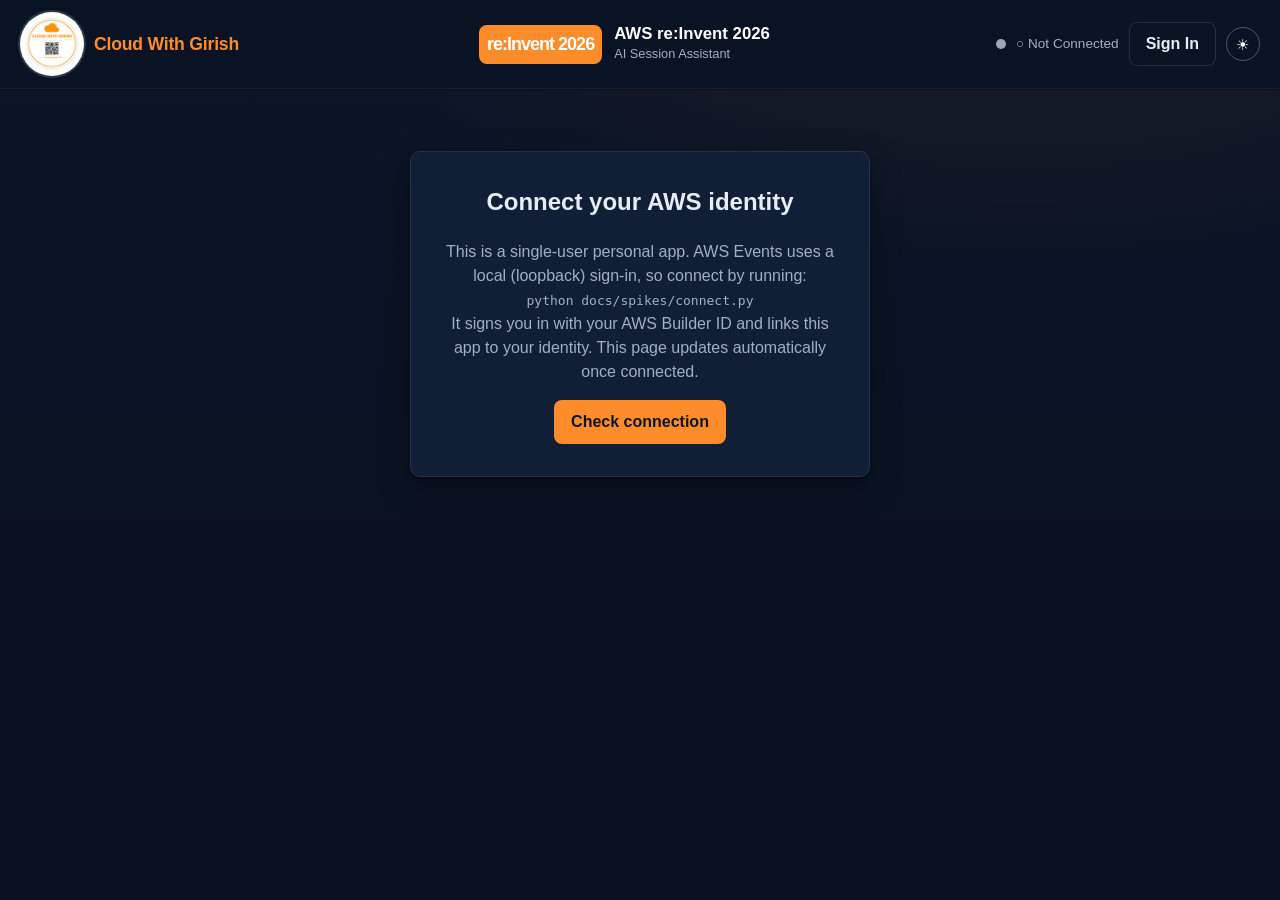
==== frontend/index.html @ ca7b6c53 "Initial commit: re:Invent 2026 Session AI Assistant" ====
<!DOCTYPE html>
<html lang="en">
<head>
  <meta charset="UTF-8" />
  <meta name="viewport" content="width=device-width, initial-scale=1.0" />
  <title>AWS re:Invent 2026 Session Assistant</title>
  <meta name="description" content="Discover and manage your AWS re:Invent 2026 sessions." />
  <link rel="stylesheet" href="styles.css" />
  <script src="theme.js"></script>
</head>
<body>
  <a class="skip-link" href="#chat-input">Skip to chat input</a>

  <header class="app-header" role="banner">
    <a class="cwg-brand" href="https://cloudwithgirish.com" target="_blank"
       rel="noopener noreferrer" aria-label="Cloud With Girish - cloudwithgirish.com">
      <img src="assets/cloud-with-girish.png" alt="Cloud With Girish"
           class="cwg-logo" onerror="this.closest('.cwg-brand').style.display='none'" />
      <span class="cwg-wordmark" aria-hidden="true">Cloud With Girish</span>
    </a>
    <div class="brand">
      <span class="brand-mark" aria-hidden="true">re:Invent 2026</span>
      <div>
        <h1>AWS re:Invent 2026</h1>
        <p class="brand-sub">AI Session Assistant</p>
      </div>
    </div>
    <div class="header-status">
      <span id="conn-indicator" class="status-dot status-unknown" aria-hidden="true"></span>
      <span id="conn-text" class="status-text" role="status" aria-live="polite">Checking…</span>
      <!-- Persistent Schedule_View control (Req 23.1): opens the schedule with
           one click, no chat message needed. Shown only while authorized. -->
      <button id="schedule-btn" class="btn btn-secondary" hidden
              aria-haspopup="dialog">My Schedule</button>
      <button id="auth-btn" class="btn btn-secondary" hidden>Sign In</button>
      <button id="theme-toggle" class="theme-toggle" type="button" aria-pressed="true" aria-label="Switch to light theme" title="Switch to light theme">☀︎</button>
    </div>
  </header>

  <main class="app-main">
    <!-- Auth gate: shown when not authenticated / not authorized -->
    <section id="auth-panel" class="auth-panel" hidden aria-live="polite">
      <div class="auth-card">
        <h2 id="auth-title">Connect your AWS identity</h2>
        <p id="auth-message">Connect your AWS identity to explore re:Invent 2026 sessions.</p>
        <button id="connect-btn" class="btn btn-primary">Connect to re:Invent</button>
      </div>
    </section>

    <!-- Chat experience: shown when authorized -->
    <section id="chat-panel" class="chat-panel" hidden>
      <div class="intro">
        <p>Discover sessions, explore topics, and manage your re:Invent favorites.</p>

        <details class="guide" open>
          <summary>What you can ask</summary>
          <div class="guide-grid">
            <div class="guide-card">
              <h3>Find sessions</h3>
              <ul>
                <li>&ldquo;Find sessions about Amazon Bedrock&rdquo;</li>
                <li>&ldquo;Show me AI agent sessions&rdquo;</li>
                <li>&ldquo;Beginner-friendly serverless sessions&rdquo;</li>
                <li>&ldquo;Workshops about generative AI&rdquo;</li>
              </ul>
            </div>
            <div class="guide-card">
              <h3>Explore a session</h3>
              <ul>
                <li>&ldquo;Tell me more about DVT307&rdquo;</li>
                <li>&ldquo;Details on AIM350&rdquo;</li>
                <li>&ldquo;Who are the speakers for that one?&rdquo;</li>
              </ul>
            </div>
            <div class="guide-card">
              <h3>Manage favorites</h3>
              <ul>
                <li>&ldquo;Favorite AIM350&rdquo;</li>
                <li>&ldquo;Unfavorite AIM350&rdquo;</li>
                <li>&ldquo;Show my favorites&rdquo;</li>
              </ul>
            </div>
            <div class="guide-card">
              <h3>Manage reservations</h3>
              <ul>
                <li>&ldquo;Reserve a seat for AIM350&rdquo;</li>
                <li>&ldquo;Cancel my reservation for AIM350&rdquo;</li>
                <li>&ldquo;Show my reserved sessions&rdquo;</li>
              </ul>
            </div>
            <div class="guide-card">
              <h3>Your schedule &amp; personal time</h3>
              <ul>
                <li>&ldquo;Show my schedule&rdquo;
                  <span class="guide-hint">favorites &amp; personal time</span></li>
                <li>&ldquo;Add the Tuesday keynote to my schedule&rdquo;
                  <span class="guide-hint">one example</span></li>
                <li>&ldquo;Add a personal time block for lunch on Dec 1 from 12:00 to 1:00 PM&rdquo;
                  <span class="guide-hint">Pacific times</span></li>
                <li>&ldquo;Change my #1 personal time to 1:00&ndash;2:00 PM&rdquo;
                  <span class="guide-hint">edit</span></li>
                <li>&ldquo;Delete my #2 personal time&rdquo;
                  <span class="guide-hint">remove</span></li>
              </ul>
            </div>
            <div class="guide-card">
              <h3>Counts &amp; totals</h3>
              <ul>
                <li>&ldquo;How many favorites do I have?&rdquo;
                  <span class="guide-hint">favorites total</span></li>
                <li>&ldquo;How many favorites on 2026-12-02?&rdquo;
                  <span class="guide-hint">favorites, by date</span></li>
                <li>&ldquo;My favorites by venue&rdquo;
                  <span class="guide-hint">favorites, grouped</span></li>
                <li>&ldquo;My reserved sessions by venue&rdquo;
                  <span class="guide-hint">reserved, grouped</span></li>
                <li>&ldquo;How many sessions at MGM Grand?&rdquo;
                  <span class="guide-hint">whole catalog, by venue</span></li>
                <li>&ldquo;How many Bedrock sessions?&rdquo;
                  <span class="guide-hint">whole catalog, by topic</span></li>
              </ul>
            </div>
          </div>
          <p class="guide-note">
            Tip: search by <strong>topic, AWS service, level, or session type</strong>.
            Results come live from AWS Events &mdash; the assistant shows a handful
            of the most relevant matches rather than counting the full catalog, so
            search by theme (e.g. &ldquo;Bedrock workshops&rdquo;), and ask &ldquo;how
            many&rdquo; about your favorites (fast) or the whole catalog.
          </p>
        </details>

        <div class="suggestions" id="suggestions" role="group" aria-label="Suggested questions"></div>
      </div>

      <div id="conversation" class="conversation" role="log" aria-live="polite" aria-label="Conversation"></div>

      <form id="chat-form" class="chat-form" autocomplete="off">
        <label class="visually-hidden" for="chat-input">Ask about re:Invent sessions</label>
        <textarea id="chat-input" class="chat-input" rows="1"
          placeholder="Ask about re:Invent sessions…"></textarea>
        <button id="send-btn" type="submit" class="btn btn-primary">Send</button>
      </form>
      <p id="global-error" class="global-error" role="alert" hidden></p>
    </section>
  </main>

  <!-- Session details dialog -->
  <div id="details-backdrop" class="modal-backdrop" hidden>
    <div id="details-modal" class="modal" role="dialog" aria-modal="true" aria-labelledby="details-title">
      <button id="details-close" class="modal-close" aria-label="Close details">×</button>
      <div id="details-content"></div>
    </div>
  </div>

  <!-- Schedule_View dialog: reserved sessions, favorites, and personal time. -->
  <div id="schedule-backdrop" class="modal-backdrop" hidden>
    <div id="schedule-modal" class="modal" role="dialog" aria-modal="true" aria-label="Your schedule">
      <button id="schedule-close" class="modal-close" aria-label="Close schedule">×</button>
      <h2 class="schedule-heading">My Schedule</h2>
      <!-- Personal-time controls (Req 23.4): add is always available; the
           add/edit form renders into #schedule-form-slot, the list into
           #schedule-content. -->
      <div class="schedule-toolbar">
        <button id="schedule-add-btn" class="btn btn-primary" type="button">
          Add personal time
        </button>
      </div>
      <div id="schedule-form-slot" class="schedule-form-slot" hidden></div>
      <div id="schedule-content"></div>
    </div>
  </div>

  <script src="config.js"></script>
  <script src="api.js"></script>
  <script src="auth.js"></script>
  <script src="sessions.js"></script>
  <script src="favorites.js"></script>
  <script src="reservations.js"></script>
  <script src="schedule.js"></script>
  <script src="personal-time-form.js"></script>
  <script src="schedule-view.js"></script>
  <script src="chat.js"></script>
  <script src="app.js"></script>
</body>
</html>
---- frontend/styles.css ----
:root {
  --bg: #0f1b2d;
  --bg-panel: #ffffff;
  --ink: #16202e;
  --ink-soft: #5b6b7f;
  --accent: #ec7211;      /* AWS orange */
  --accent-ink: #ffffff;
  --brand: #232f3e;       /* AWS squid ink */
  --ok: #1a936f;
  --off: #9aa7b5;
  --err: #c0392b;
  --line: #e3e8ee;
  --radius: 10px;
  --shadow: 0 1px 3px rgba(16,32,45,.12), 0 6px 20px rgba(16,32,45,.06);
  --maxw: 900px;
  --font: -apple-system, BlinkMacSystemFont, "Segoe UI", Roboto, Helvetica, Arial, sans-serif;
}

* { box-sizing: border-box; }
html, body { margin: 0; padding: 0; }
body {
  font-family: var(--font);
  color: var(--ink);
  background: linear-gradient(180deg, #f4f6f9 0%, #eef1f5 100%);
  min-height: 100vh;
  line-height: 1.5;
}

.skip-link {
  position: absolute; left: -999px; top: 0;
  background: var(--accent); color: #fff; padding: 8px 14px; z-index: 100;
}
.skip-link:focus { left: 8px; top: 8px; border-radius: 6px; }

.visually-hidden {
  position: absolute; width: 1px; height: 1px; overflow: hidden;
  clip: rect(0 0 0 0); white-space: nowrap;
}

/* Header */
.app-header {
  background: var(--brand);
  color: #fff;
  display: flex; align-items: center; justify-content: space-between;
  padding: 12px 20px; gap: 16px;
  position: sticky; top: 0; z-index: 20;
}
.brand { display: flex; align-items: center; gap: 12px; }
.brand-mark {
  background: var(--accent); color: #fff; font-weight: 800;
  border-radius: 8px; padding: 6px 8px; font-size: 18px; letter-spacing: -1px;
}
.app-header h1 { font-size: 1.05rem; margin: 0; line-height: 1.1; }
.brand-sub { margin: 0; font-size: .8rem; color: #c9d3df; }
.header-status { display: flex; align-items: center; gap: 10px; }
.status-dot { width: 10px; height: 10px; border-radius: 50%; display: inline-block; background: var(--off); }
.status-ok { background: #35d07f; box-shadow: 0 0 0 3px rgba(53,208,127,.25); }
.status-off { background: var(--off); }
.status-unknown { background: #f1c40f; }
.status-text { font-size: .85rem; color: #dfe6ee; }

/* Buttons */
.btn {
  font: inherit; font-weight: 600; border: 1px solid transparent;
  border-radius: 8px; padding: 9px 16px; cursor: pointer;
  transition: background .15s, border-color .15s, transform .02s;
}
.btn:active { transform: translateY(1px); }
.btn:focus-visible { outline: 3px solid #7cc0ff; outline-offset: 2px; }
.btn-primary { background: var(--accent); color: var(--accent-ink); }
.btn-primary:hover { background: #d9660c; }
.btn-secondary { background: transparent; color: #fff; border-color: #4a586b; }
.btn-secondary:hover { background: #33415436; }
.btn-ghost { background: #f2f5f8; color: var(--ink); border-color: var(--line); }
.btn-ghost:hover { background: #e8edf3; }
.btn:disabled { opacity: .6; cursor: not-allowed; }

/* Main */
.app-main { max-width: var(--maxw); margin: 0 auto; padding: 22px 16px 40px; }

/* Auth panel */
.auth-panel { display: flex; justify-content: center; padding-top: 40px; }
.auth-card {
  background: var(--bg-panel); border: 1px solid var(--line);
  border-radius: var(--radius); box-shadow: var(--shadow);
  padding: 32px; max-width: 460px; text-align: center;
}
.auth-card h2 { margin-top: 0; }
.auth-card p { color: var(--ink-soft); }

/* Chat */
.intro { margin-bottom: 14px; }
.intro-collapsed p { display: none; }
.intro p { color: var(--ink-soft); margin: 0 0 12px; }
.suggestions { display: flex; flex-wrap: wrap; gap: 8px; }
.chip {
  font: inherit; border: 1px solid var(--line); background: #fff;
  color: var(--ink); border-radius: 999px; padding: 7px 14px; cursor: pointer;
}
.chip:hover { border-color: var(--accent); color: var(--accent); }
.chip:focus-visible { outline: 3px solid #7cc0ff; outline-offset: 2px; }
.chip-accent { border-color: var(--accent); color: var(--accent); font-weight: 600; }

.conversation {
  margin: 16px 0; display: flex; flex-direction: column; gap: 14px;
  min-height: 200px; max-height: 60vh; overflow-y: auto; padding-right: 4px;
}
.msg { display: flex; flex-direction: column; gap: 4px; max-width: 100%; }
.msg-who { font-size: .72rem; text-transform: uppercase; letter-spacing: .04em; color: var(--ink-soft); }
.msg-body {
  background: #fff; border: 1px solid var(--line); border-radius: 12px;
  padding: 10px 14px; white-space: pre-wrap; word-wrap: break-word;
}
.msg-user { align-items: flex-end; }
.msg-user .msg-body { background: var(--brand); color: #fff; border-color: var(--brand); }
.msg-assistant .msg-body { background: #fff; }
.typing .dot {
  display: inline-block; width: 6px; height: 6px; border-radius: 50%;
  background: var(--ink-soft); margin-right: 2px; animation: blink 1.2s infinite;
}
.typing .dot:nth-child(2) { animation-delay: .2s; }
.typing .dot:nth-child(3) { animation-delay: .4s; }
@keyframes blink { 0%, 80%, 100% { opacity: .3; } 40% { opacity: 1; } }

/* Session cards */
.session-list { display: grid; gap: 12px; grid-template-columns: 1fr; margin-top: 4px; }
@media (min-width: 680px) { .session-list { grid-template-columns: 1fr 1fr; } }
.session-card {
  background: #fff; border: 1px solid var(--line); border-radius: var(--radius);
  padding: 14px; box-shadow: var(--shadow); display: flex; flex-direction: column; gap: 6px;
}
.card-head { display: flex; align-items: center; gap: 8px; flex-wrap: wrap; }
.card-code {
  background: #eef4ff; color: #1f5fbf; font-weight: 700; font-size: .78rem;
  border-radius: 6px; padding: 2px 8px; letter-spacing: .02em;
}
.card-type { font-size: .78rem; color: var(--ink-soft); }
.card-title { margin: 2px 0 4px; font-size: 1.02rem; }
.card-meta { font-size: .85rem; color: var(--ink-soft); }
.meta-label { color: var(--ink); font-weight: 600; }
.card-actions { display: flex; gap: 8px; margin-top: 8px; }
.fav-btn { background: #fff; border: 1px solid var(--accent); color: var(--accent); }
.fav-btn:hover { background: #fff4ec; }
.fav-btn.is-fav { background: var(--accent); color: #fff; }

/* Chat input */
.chat-form { display: flex; gap: 8px; align-items: flex-end; }
.chat-input {
  flex: 1; font: inherit; resize: none; border: 1px solid var(--line);
  border-radius: 10px; padding: 11px 14px; min-height: 44px; max-height: 160px;
  background: #fff;
}
.chat-input:focus-visible { outline: 3px solid #7cc0ff; outline-offset: 1px; border-color: var(--accent); }

.global-error {
  margin-top: 10px; padding: 10px 14px; border-radius: 8px;
  background: #eef7f2; color: #14603f; border: 1px solid #bfe3d3;
}
.global-error.is-error { background: #fdecea; color: var(--err); border-color: #f5c6c0; }

/* Ensure the HTML `hidden` attribute always wins over explicit display rules
   (e.g. .modal-backdrop{display:flex}). Without this, [hidden] is ignored and
   the modal overlay covers the page and blocks all clicks. */
[hidden] { display: none !important; }

/* Modal */
.modal-backdrop {
  position: fixed; inset: 0; background: rgba(16,32,45,.55);
  display: flex; align-items: center; justify-content: center; padding: 16px; z-index: 50;
}
.modal {
  background: #fff; border-radius: var(--radius); max-width: 620px; width: 100%;
  max-height: 85vh; overflow-y: auto; padding: 24px; position: relative; box-shadow: var(--shadow);
}
.modal-close {
  position: absolute; top: 10px; right: 12px; background: none; border: none;
  font-size: 1.6rem; line-height: 1; cursor: pointer; color: var(--ink-soft);
}
.modal-close:focus-visible { outline: 3px solid #7cc0ff; }
.details-code { color: #1f5fbf; font-weight: 700; margin-top: -6px; }
.details-abstract { margin-top: 12px; border-top: 1px solid var(--line); padding-top: 12px; }

@media (prefers-reduced-motion: reduce) {
  * { animation: none !important; transition: none !important; }
}

/* "What you can ask" guide panel */
.guide {
  border: 1px solid var(--line);
  border-radius: var(--radius);
  background: #fff;
  padding: 10px 14px;
  margin: 0 0 12px;
  box-shadow: var(--shadow);
}
.guide > summary {
  cursor: pointer;
  font-weight: 700;
  color: var(--brand);
  list-style: none;
}
.guide > summary::-webkit-details-marker { display: none; }
.guide > summary::before { content: "▸ "; color: var(--accent); }
.guide[open] > summary::before { content: "▾ "; }
.guide > summary:focus-visible { outline: 3px solid #7cc0ff; outline-offset: 2px; }
.guide-grid {
  margin-top: 10px;
  display: grid;
  /* Pack as many ~220px columns as the container actually fits (not the
     viewport), so 3 columns appear even inside the narrower chat panel.
     Falls back to fewer columns automatically on small screens. */
  grid-template-columns: repeat(auto-fit, minmax(220px, 1fr));
  gap: 10px 20px;
  align-items: start;           /* cards hug their own content height */
}
.guide-card {
  min-width: 0;                 /* allow cards to shrink inside the grid */
}
.guide-card h3 {
  margin: 0 0 4px; font-size: .88rem; color: var(--ink);
}
.guide-card ul { margin: 0; padding-left: 18px; }
.guide-card li { font-size: .84rem; color: var(--ink-soft); margin-bottom: 2px; }
.guide-note {
  margin: 8px 0 0; font-size: .8rem; color: var(--ink-soft);
  border-top: 1px solid var(--line); padding-top: 8px;
}

/* Cloud With Girish branding (header) */
.cwg-brand {
  display: inline-flex; align-items: center; gap: 10px; margin-right: 14px;
  flex: 0 0 auto; text-decoration: none;
}
.cwg-logo {
  width: 64px; height: 64px; border-radius: 50%;
  background: #fff; padding: 2px; object-fit: contain;
  box-shadow: 0 0 0 2px rgba(255,255,255,.15);
  transition: transform .12s ease;
}
.cwg-brand:hover .cwg-logo { transform: scale(1.06); }
.cwg-brand:focus-visible { outline: 3px solid #7cc0ff; outline-offset: 2px; border-radius: 8px; }
.cwg-wordmark {
  color: var(--accent); font-weight: 800; font-size: 1.1rem;
  letter-spacing: -.2px; line-height: 1.05; white-space: nowrap;
}
@media (max-width: 480px) {
  .cwg-logo { width: 48px; height: 48px; }
  .cwg-wordmark { display: none; }   /* logo alone on small screens to save width */
}

/* Small secondary label on guide example prompts (e.g. "favorites, by date") */
.guide-hint {
  display: inline-block; margin-left: 4px;
  font-size: .68rem; color: var(--accent);
  background: #fff4ec; border-radius: 6px; padding: 0 5px;
  white-space: nowrap; vertical-align: middle;
}

/* Rendered Markdown inside assistant message bubbles */
.msg-assistant .msg-body p { margin: 0 0 8px; }
.msg-assistant .msg-body p:last-child { margin-bottom: 0; }
.msg-assistant .msg-body .md-h { font-weight: 700; margin: 8px 0 4px; color: var(--ink); }
.msg-assistant .msg-body ul,
.msg-assistant .msg-body ol { margin: 4px 0 8px; padding-left: 20px; }
.msg-assistant .msg-body li { margin-bottom: 3px; }
.msg-assistant .msg-body code {
  background: #f2f5f8; border-radius: 4px; padding: 1px 5px;
  font-size: .9em; font-family: ui-monospace, SFMono-Regular, Menlo, monospace;
}

/* Schedule_View (reserved sessions, favorites, personal time) — Req 17, 22, 23 */
.schedule-heading { margin: 0 32px 12px 0; font-size: 1.2rem; color: var(--brand); }
.schedule-view { display: flex; flex-direction: column; gap: 12px; }
.schedule-list { display: grid; gap: 12px; grid-template-columns: 1fr; }
.schedule-item { position: relative; }

/* Empty / error / loading states — never a partial or cached view (Req 17.6). */
.schedule-state {
  background: #f8fafc; border: 1px dashed var(--line); border-radius: var(--radius);
  padding: 20px; text-align: center;
}
.schedule-state-title { margin: 0; font-weight: 600; color: var(--ink); }
.schedule-state-body { margin: 6px 0 0; font-size: .88rem; color: var(--ink-soft); }
.schedule-state.schedule-error { background: #fdecea; border-color: #f5c6c0; }
.schedule-state.schedule-error .schedule-state-title { color: var(--err); }

/* Kind badge: exactly one per item, color-coded by kind (Req 17.3). */
.kind-badge {
  display: inline-block; font-size: .68rem; font-weight: 700;
  text-transform: uppercase; letter-spacing: .03em;
  border-radius: 6px; padding: 2px 8px; margin-right: 6px;
  border: 1px solid transparent; white-space: nowrap;
}
.kind-badge.kind-reserved { background: #eaf5ff; color: #1f5fbf; border-color: #cfe3fb; }
.kind-badge.kind-favorite { background: #fff4ec; color: var(--accent); border-color: #ffd9ba; }
.kind-badge.kind-personal { background: #eef7f2; color: var(--ok); border-color: #c7e8d9; }

/* Left accent stripe echoing the kind, so items read at a glance. */
.schedule-item.kind-reserved { border-left: 4px solid #1f5fbf; }
.schedule-item.kind-favorite { border-left: 4px solid var(--accent); }
.schedule-item.kind-personal { border-left: 4px solid var(--ok); }

.schedule-item .pt-description { margin-top: 4px; color: var(--ink); white-space: pre-wrap; }

/* Personal-time add/edit/delete form + controls (Req 18, 19, 20, 23.4/23.5) */
.btn-danger { background: #fff; border: 1px solid var(--err); color: var(--err); }
.btn-danger:hover { background: #fdecea; }
.btn-danger:disabled, .btn:disabled { opacity: .6; cursor: not-allowed; }

/* Toolbar above the schedule list — the always-available "Add personal time". */
.schedule-toolbar { display: flex; justify-content: flex-end; margin: 0 0 12px; }

/* The add/edit form renders into this slot above the list; hidden until opened. */
.schedule-form-slot {
  margin: 0 0 16px; padding: 16px;
  background: #f8fafc; border: 1px solid var(--line); border-radius: var(--radius);
}

.pt-form { display: flex; flex-direction: column; gap: 12px; }
.pt-form-title { margin: 0; font-size: 1.05rem; color: var(--brand); }
.pt-field { display: flex; flex-direction: column; gap: 4px; }
.pt-label { font-size: .85rem; font-weight: 600; color: var(--ink); }
.pt-req { color: var(--err); }
.pt-input {
  font: inherit; color: var(--ink); background: #fff;
  border: 1px solid var(--line); border-radius: 8px; padding: 8px 10px; width: 100%;
}
.pt-input:focus { outline: 2px solid var(--accent); outline-offset: 1px; border-color: var(--accent); }
textarea.pt-input { min-height: 64px; resize: vertical; }

/* Inline per-field validation (Req 18.3/18.4) — names the violated field. */
.pt-input.pt-invalid { border-color: var(--err); background: #fff8f7; }
.pt-error { margin: 0; font-size: .8rem; color: var(--err); }

/* Non-field-specific error line (backend failure / timeout). */
.pt-form-error { margin: 0; font-size: .85rem; color: var(--err); }

.pt-actions { display: flex; gap: 8px; flex-wrap: wrap; }
.pt-actions .pt-delete { margin-left: auto; }
.pt-form.pt-busy { opacity: .75; }

/* Edit / Delete controls on each personal-time card. */
.pt-card-actions { margin-top: 10px; }
/* The Edit button uses .btn-secondary, whose white text is meant for the dark
   header -- on a white card it was invisible. Give the on-card Edit button
   readable ink + a visible border. */
.pt-card-actions .pt-edit-btn {
  background: #f2f5f8; color: var(--ink); border-color: var(--line);
}
.pt-card-actions .pt-edit-btn:hover { background: #e8edf3; }

/* Per-day schedule chips (Nov 30 - Dec 4). */
.chip-day { border-color: #1f5fbf; color: #1f5fbf; }
.chip-day:hover { background: #eaf5ff; }

/* Group the day chips on their OWN inline row beneath the topic suggestions.
   flex-basis:100% forces a line break inside the wrapping .suggestions flex;
   the row itself lays its chips out inline and wraps only if the viewport is
   narrow. */
.schedule-day-row {
  flex-basis: 100%;
  display: flex;
  flex-wrap: wrap;
  gap: 8px;
  margin-top: 4px;
}

/* Reconnect prompt action button inside the global-error banner. */
.global-error .reconnect-recheck {
  margin-left: 8px; padding: 4px 10px; font-size: .85rem;
  background: #fff; color: var(--brand); border-color: var(--line);
}
.global-error .reconnect-recheck:hover { background: #f2f5f8; }

/* ===========================================================================
   Dark theme (default) + theme toggle.
   The app defaults to DARK via <html data-theme="dark"> (set by theme.js before
   paint). Light is the base CSS above; these rules apply ONLY under
   [data-theme="dark"], so toggling to light simply drops them. The .theme-toggle
   button styling is shared by both themes (the header is dark navy in both).
   =========================================================================== */
[data-theme="dark"] {
  --bg: #0b1526;
  --bg-panel: #111f36;
  --ink: #e7edf6;
  --ink-soft: #9fb0c7;
  --accent: #ff8c2b;
  --accent-ink: #0b1526;
  --brand: #0a1324;
  --line: #26324a;
  --shadow: 0 1px 2px rgba(0,0,0,.4), 0 10px 30px rgba(0,0,0,.35);
}

[data-theme="dark"] body {
  color: var(--ink);
  background:
    radial-gradient(1200px 600px at 80% -10%, rgba(255,140,43,.08), transparent 60%),
    linear-gradient(180deg, #0b1526 0%, #0a1120 100%);
}

[data-theme="dark"] .app-header { border-bottom: 1px solid rgba(255,255,255,.06); box-shadow: 0 1px 0 rgba(0,0,0,.4); }
[data-theme="dark"] .brand-sub,
[data-theme="dark"] .status-text { color: #9fb0c7; }

[data-theme="dark"] .auth-card,
[data-theme="dark"] .guide,
[data-theme="dark"] .session-card,
[data-theme="dark"] .modal {
  background: var(--bg-panel);
  border-color: var(--line);
}
[data-theme="dark"] .guide { border-radius: 14px; padding: 18px 20px; box-shadow: var(--shadow); }
[data-theme="dark"] .guide > summary { color: var(--ink); }
[data-theme="dark"] .guide-card h3 { color: var(--ink); }
[data-theme="dark"] .guide-card li { color: var(--ink-soft); }
[data-theme="dark"] .guide-note { color: var(--ink-soft); border-top-color: var(--line); }
[data-theme="dark"] .guide-note strong { color: var(--ink); }
[data-theme="dark"] .intro p { color: var(--ink-soft); }

[data-theme="dark"] .guide-hint { background: rgba(255,140,43,.14); color: var(--accent); }

[data-theme="dark"] .chip { background: #17253d; color: var(--ink); border-color: var(--line); }
[data-theme="dark"] .chip:hover { border-color: var(--accent); color: var(--accent); background: #1c2c47; }
[data-theme="dark"] .chip-accent { background: rgba(255,140,43,.12); border-color: var(--accent); color: var(--accent); }

[data-theme="dark"] .btn-ghost { background: #17253d; color: var(--ink); border-color: var(--line); }
[data-theme="dark"] .btn-ghost:hover { background: #1c2c47; }
[data-theme="dark"] .btn-primary { color: #0b1526; }
[data-theme="dark"] .btn-secondary { color: var(--ink); border-color: #39466083; }
[data-theme="dark"] .btn-secondary:hover { background: #ffffff14; }

[data-theme="dark"] .msg-body { background: #17253d; border-color: var(--line); color: var(--ink); }
[data-theme="dark"] .msg-assistant .msg-body { background: #17253d; }
[data-theme="dark"] .msg-user .msg-body { background: var(--accent); color: #0b1526; border-color: var(--accent); }
[data-theme="dark"] .msg-who { color: var(--ink-soft); }

[data-theme="dark"] .card-code { background: rgba(80,150,255,.16); color: #8db6ff; }
[data-theme="dark"] .card-type,
[data-theme="dark"] .card-meta { color: var(--ink-soft); }
[data-theme="dark"] .meta-label { color: var(--ink); }
[data-theme="dark"] .card-title { color: var(--ink); }

[data-theme="dark"] .fav-btn { background: transparent; }
[data-theme="dark"] .fav-btn:hover { background: rgba(255,140,43,.12); }
[data-theme="dark"] .reserve-btn { background: transparent; color: var(--accent); border: 1px solid var(--accent); }
[data-theme="dark"] .reserve-btn.is-reserved { background: rgba(80,150,255,.18); color: #8db6ff; border-color: #3f5a8a; }

[data-theme="dark"] .chat-input { background: #0f1d33; color: var(--ink); border-color: var(--line); }
[data-theme="dark"] .chat-input::placeholder { color: #6c7f98; }

[data-theme="dark"] .kind-badge.kind-reserved { background: rgba(80,150,255,.16); color: #8db6ff; border-color: #35507e; }
[data-theme="dark"] .kind-badge.kind-favorite { background: rgba(255,140,43,.16); color: var(--accent); border-color: #7a4a1e; }
[data-theme="dark"] .kind-badge.kind-personal { background: rgba(26,147,111,.18); color: #58d0a6; border-color: #2b6b53; }

/* The theme toggle button itself (shared light+dark styling kept minimal). */
.theme-toggle {
  font: inherit; cursor: pointer; line-height: 1;
  width: 34px; height: 34px; padding: 0; border-radius: 50%;
  border: 1px solid #4a586b; background: transparent; color: #fff;
  display: inline-flex; align-items: center; justify-content: center;
  font-size: 15px; transition: background .15s, border-color .15s;
}
.theme-toggle:hover { background: #ffffff1f; border-color: #6b7a90; }
.theme-toggle:focus-visible { outline: 3px solid #7cc0ff; outline-offset: 2px; }
/* In light mode the header is dark navy too, so white icon + border still read;
   kept identical for both themes for a consistent header control. */
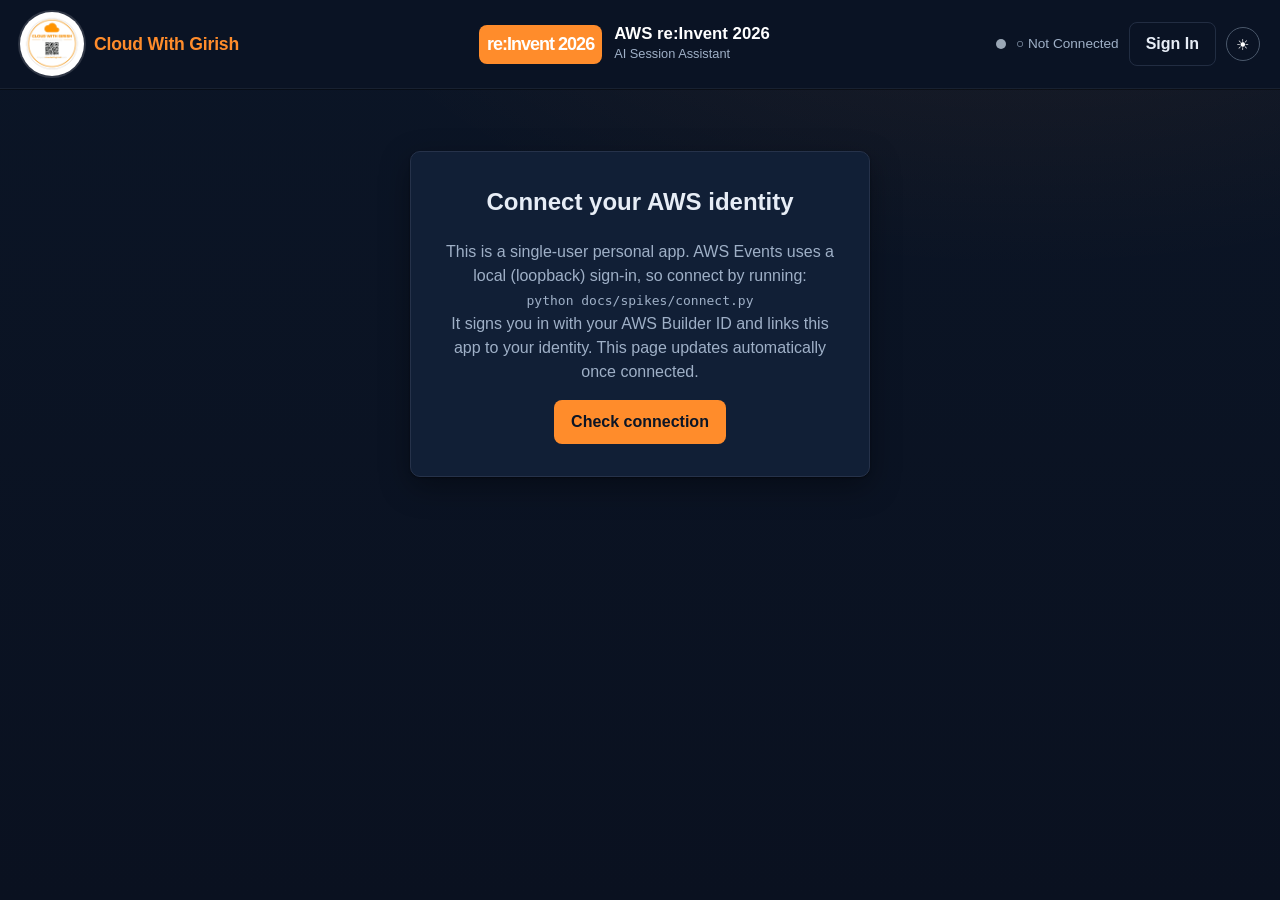
==== commit 7a6a8162: "v1.1.0: catalog index, schedule reliability, docs" ====
--- a/frontend/index.html
+++ b/frontend/index.html
@@ -181,6 +181,7 @@
   <script src="personal-time-form.js"></script>
   <script src="schedule-view.js"></script>
   <script src="chat.js"></script>
+  <script src="catalog.js"></script>
   <script src="app.js"></script>
 </body>
 </html>
--- a/frontend/styles.css
+++ b/frontend/styles.css
@@ -283,6 +283,17 @@
 .schedule-state-body { margin: 6px 0 0; font-size: .88rem; color: var(--ink-soft); }
 .schedule-state.schedule-error { background: #fdecea; border-color: #f5c6c0; }
 .schedule-state.schedule-error .schedule-state-title { color: var(--err); }
+
+/* Quiet provenance line: favorite details came from the catalog index. */
+.schedule-source { margin: 0 0 10px; font-size: .8rem; color: var(--ink-soft); }
+
+/* Shown above a schedule that is not complete (cap, deadline, or unloadable
+   sessions), so a cut-off list is never mistaken for the whole schedule. */
+.schedule-note {
+  margin: 0 0 12px; padding: 8px 12px; font-size: .88rem; color: var(--ink-soft);
+  background: rgba(236,114,17,.08); border-left: 3px solid var(--accent);
+  border-radius: 6px;
+}
 
 /* Kind badge: exactly one per item, color-coded by kind (Req 17.3). */
 .kind-badge {
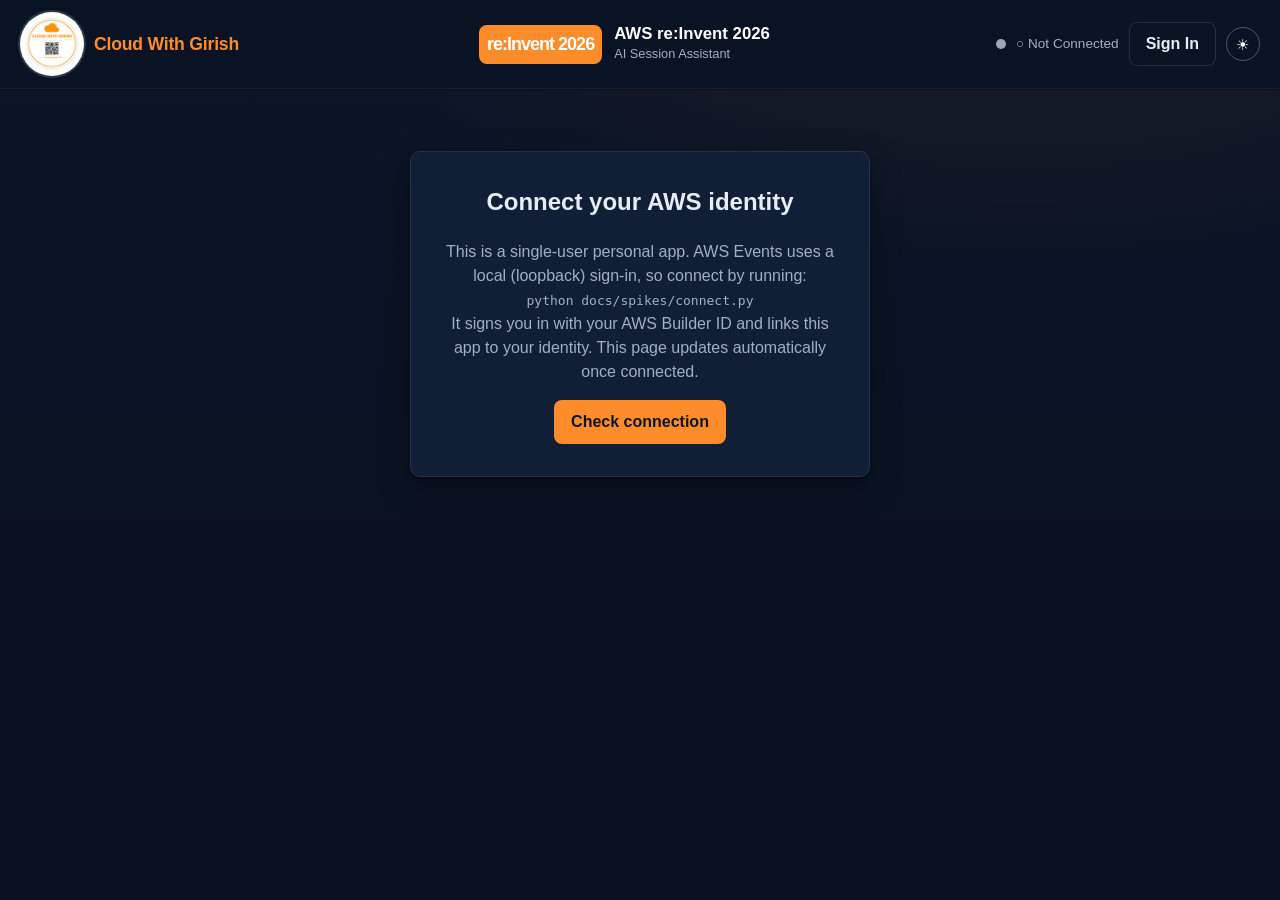
==== commit 13eb0e3e: "v1.2.0: Add to calendar (.ics) and day headings" ====
--- a/frontend/index.html
+++ b/frontend/index.html
@@ -165,8 +165,13 @@
         <button id="schedule-add-btn" class="btn btn-primary" type="button">
           Add personal time
         </button>
+        <button id="schedule-export-btn" class="btn btn-ghost" type="button"
+                aria-expanded="false" aria-controls="schedule-export-slot" disabled>
+          Add to calendar
+        </button>
       </div>
       <div id="schedule-form-slot" class="schedule-form-slot" hidden></div>
+      <div id="schedule-export-slot" class="schedule-form-slot schedule-export-slot" hidden></div>
       <div id="schedule-content"></div>
     </div>
   </div>
@@ -179,6 +184,7 @@
   <script src="reservations.js"></script>
   <script src="schedule.js"></script>
   <script src="personal-time-form.js"></script>
+  <script src="calendar.js"></script>
   <script src="schedule-view.js"></script>
   <script src="chat.js"></script>
   <script src="catalog.js"></script>
--- a/frontend/styles.css
+++ b/frontend/styles.css
@@ -319,7 +319,21 @@
 .btn-danger:disabled, .btn:disabled { opacity: .6; cursor: not-allowed; }
 
 /* Toolbar above the schedule list — the always-available "Add personal time". */
-.schedule-toolbar { display: flex; justify-content: flex-end; margin: 0 0 12px; }
+.schedule-toolbar { display: flex; justify-content: flex-end; flex-wrap: wrap; gap: 8px; margin: 0 0 12px; }
+
+/* Day headings that group the schedule list by Pacific day. */
+.schedule-day-heading {
+  margin: 8px 0 0; padding-bottom: 4px; font-size: .95rem; font-weight: 700;
+  color: var(--brand); border-bottom: 1px solid var(--line);
+}
+.schedule-day-heading:first-child { margin-top: 0; }
+
+/* "Add to calendar" panel (rendered into #schedule-export-slot). */
+.calendar-intro { margin: 0; font-size: .88rem; color: var(--ink-soft); }
+.calendar-check { flex-direction: row; align-items: center; gap: 8px; }
+.calendar-check input { width: 16px; height: 16px; margin: 0; accent-color: var(--accent); }
+.calendar-check .pt-label { font-weight: 500; }
+.calendar-summary { margin: 0; font-size: .88rem; color: var(--ink); }
 
 /* The add/edit form renders into this slot above the list; hidden until opened. */
 .schedule-form-slot {
@@ -463,6 +477,15 @@
 [data-theme="dark"] .kind-badge.kind-favorite { background: rgba(255,140,43,.16); color: var(--accent); border-color: #7a4a1e; }
 [data-theme="dark"] .kind-badge.kind-personal { background: rgba(26,147,111,.18); color: #58d0a6; border-color: #2b6b53; }
 
+/* Schedule dialog: headings use --brand (near-black in dark), and the form
+   slot / inputs had light-only backgrounds under light dark-theme text. */
+[data-theme="dark"] .schedule-heading,
+[data-theme="dark"] .schedule-day-heading,
+[data-theme="dark"] .pt-form-title { color: var(--ink); }
+[data-theme="dark"] .schedule-form-slot { background: #0f1d33; border-color: var(--line); }
+[data-theme="dark"] .pt-input { background: #0b1526; color: var(--ink); border-color: var(--line); }
+[data-theme="dark"] .schedule-state { background: #0f1d33; border-color: var(--line); }
+
 /* The theme toggle button itself (shared light+dark styling kept minimal). */
 .theme-toggle {
   font: inherit; cursor: pointer; line-height: 1;
